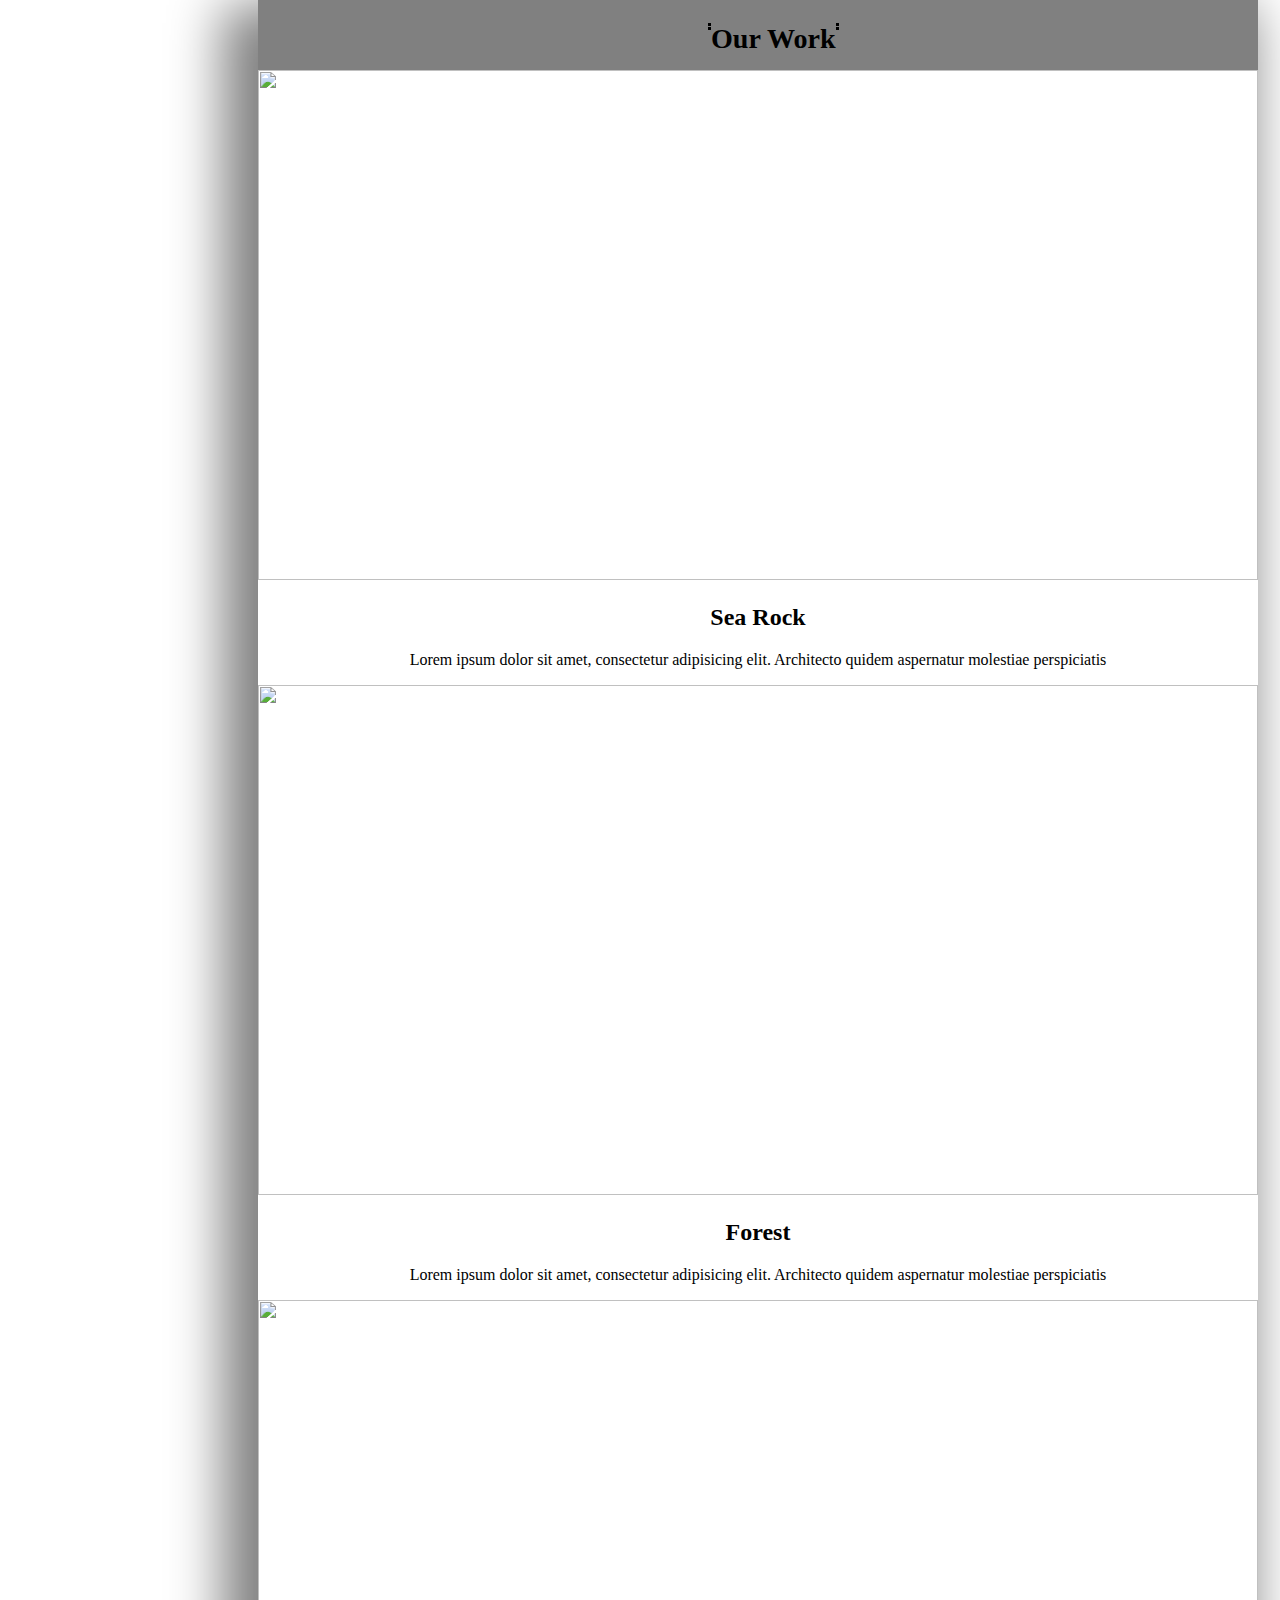
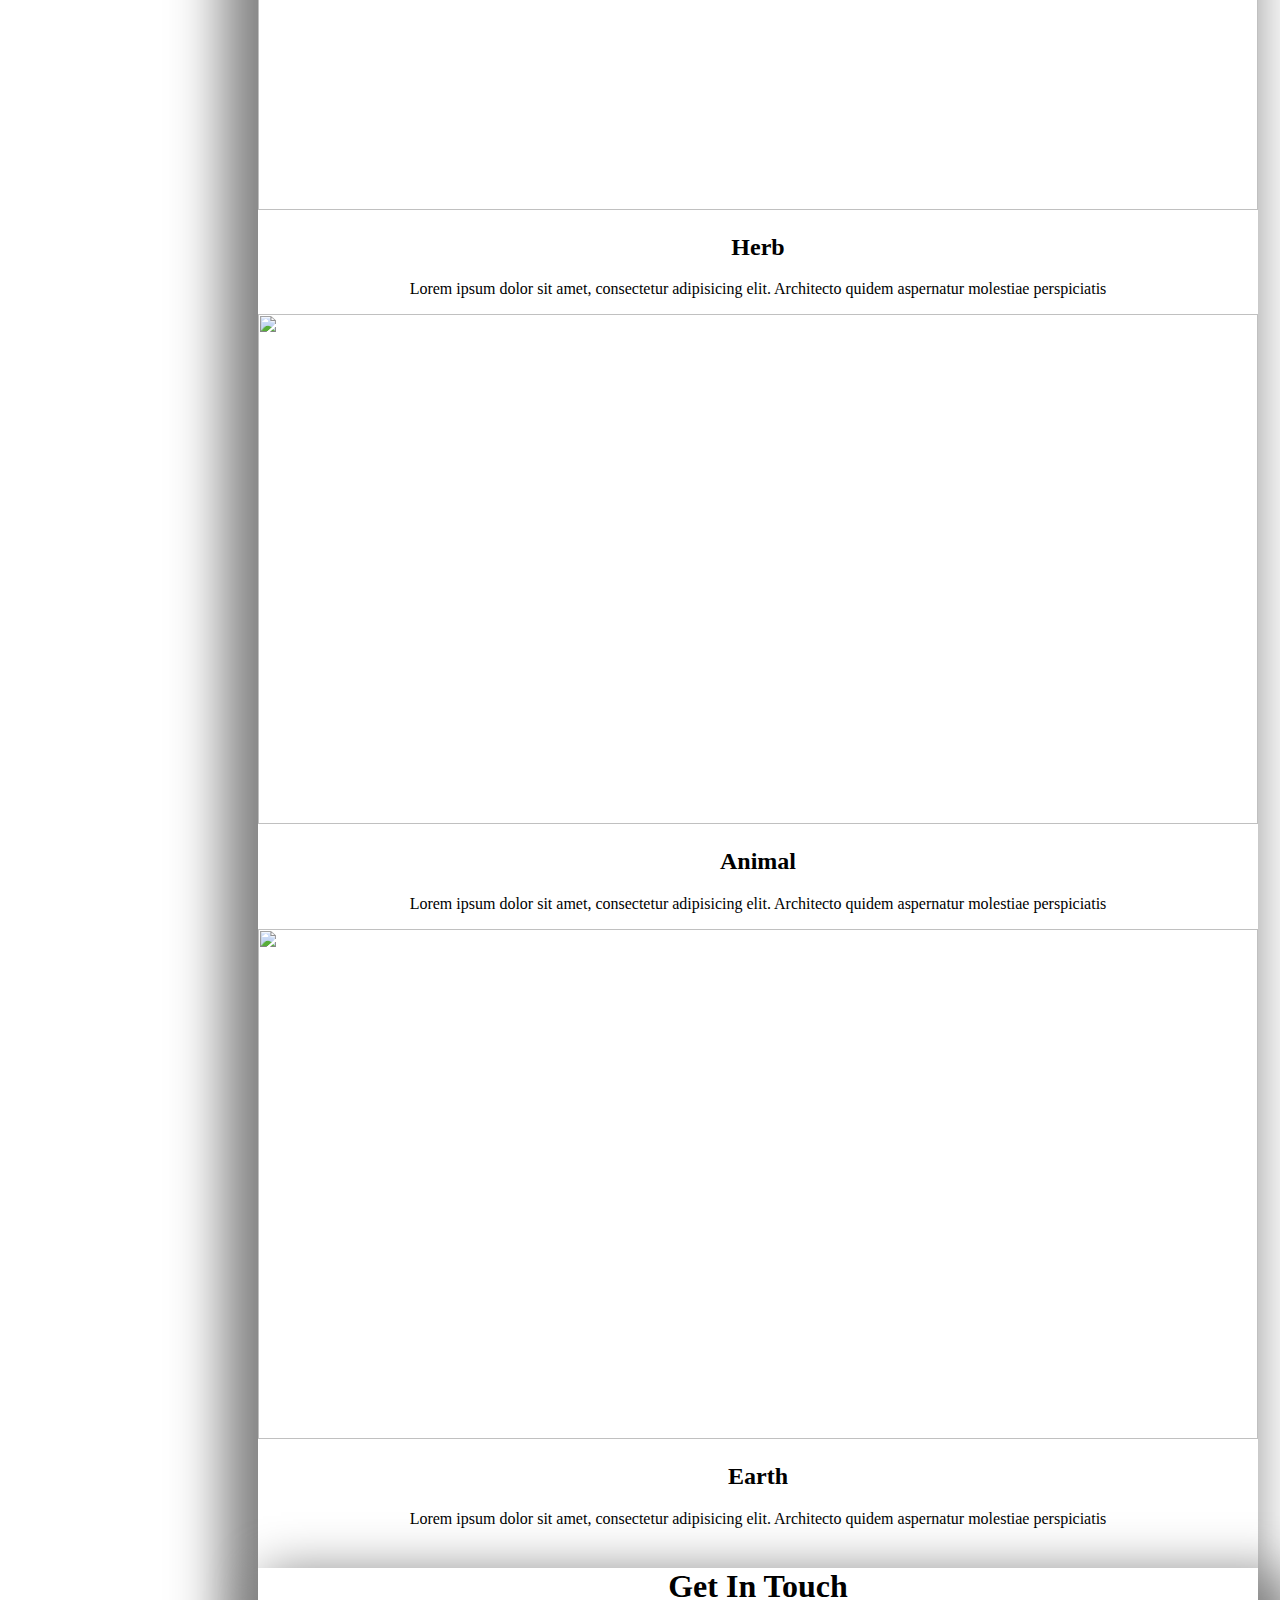
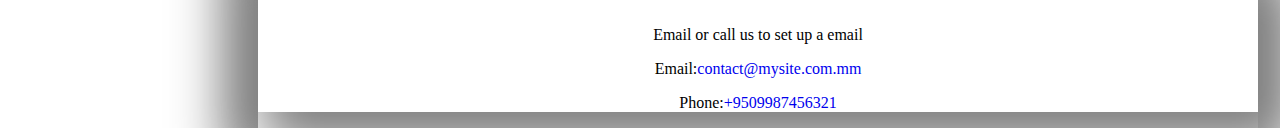
==== index.html @ c9454bfb "Add files via upload" ====
<!DOCTYPE html>
<html>
    <head>
        <meta charset="UTF-8">
        <meta http-equiv="X-UA-Compatible" content="IE=edge">
        <meta name="viewpoint" content="width=device-width, inital-scale =1.0">
        <link rel="stylesheet" href="style2.css">
        <link rel="icon" href="Image/favicon.jfif">
        <title>YCI Photography -View Work</title>
    </head>
    <body>
    <div class="top-container">
           <h3>Our Work</h13>
    </div>
        
        <div class="Image1">
            <img src="Image/photo2.jfif" height="510px" width="1000px" top="50px">
        
        <center><h2>Sea Rock</h2></center>
        
        <center><p>Lorem ipsum dolor sit amet, consectetur adipisicing elit. Architecto quidem aspernatur molestiae perspiciatis</p></center>
    </div>
    <div class="Image2">
            <img src="Image/photo3.jfif" height="510px" width="1000px" top="50px">
            <center><h2>Forest</h2></center>
            <center><p>Lorem ipsum dolor sit amet, consectetur adipisicing elit. Architecto quidem aspernatur molestiae perspiciatis</p></center>
        
    </div>
        <div class="Image3">
            <img src="Image/photo4.jfif" height="510px" width="1000px" top="50px">
        
        <center><h2>Herb</h2></center>
        <center><p>Lorem ipsum dolor sit amet, consectetur adipisicing elit. Architecto quidem aspernatur molestiae perspiciatis</p></center>
    </div>
    <div class="Image4">
            <img src="Image/photo5.jfif" height="510px" width="1000px" top="50px">
   
        <center><h2>Animal<h2></center>
        <center><p>Lorem ipsum dolor sit amet, consectetur adipisicing elit. Architecto quidem aspernatur molestiae perspiciatis</p></center>
    </div>
    <div class="Image5">
            <img src="Image/photo6.jfif" height="510px" width="1000px" top="50px">
        
           <center><h2>Earth<h2></center>
           <center><p>Lorem ipsum dolor sit amet, consectetur adipisicing elit. Architecto quidem aspernatur molestiae perspiciatis</p></center>
    </div> </br>
    </body>
    <div class="bottom-container">
        <center><h1>Get In Touch</h1></center>
     
        <center><p>Email or call us to set up a email</p>
        <p>Email:<a class="btn" href="mailto:name@gmail.com" style="text-decoration: none;">contact@mysite.com.mm</a></p>
        <p>Phone:<a href="+9509987456321" style="text-decoration: none;">+9509987456321</a></p></center>
     </div>
</html>
---- style2.css ----
body{
    box-shadow: 50px 80px 100px black;
    padding: auto;
    margin-top: 0%;
    box-shadow:-20px 20px 50px 15px grey;
    width: 1000px;
    position: absolute; left: 250px; right: 80px;
    
}
.top-container{
    text-align: center;
    justify-content: center;
    color:black;
    font-size: 150%;
    background-color: gray;
    padding: 10px;
    margin-top: 0%;
    height: 50px;
    position: relative; left: 0px; right: 80px;
}

h3{
    border-style: none dotted none dotted ;
    
    position: absolute; bottom: 15px; top: -5px; left: 450px;
}
.Image1{
    box-shadow: rgb(0,1, 0.05);
    align-items: center;
    justify-content: center;
    margin-right: 0%;
    margin-top: -1.6%;
    position: relative; left: 0px; right: 50px; top: 16px; bottom: 40px;

}

.Image2{ 

    align-items: center;
    justify-content: center;
    
    position: relative; left: 0px; right: 50px; top: 16px; bottom: 40px;
}

.Image3{
    align-items: center;
    justify-content: center;
    position: relative; left: 0px; right: 50px; top: 16px; bottom: 40px;
}

.Image4{
    align-items: center;
    justify-content: center;
    position: relative; left: 0px; right: 50px; top: 16px; bottom: 40px;
}


.Image5{
    align-items: center;
    justify-content: center;
    position: relative; left: 0px; right: 50px; top: 16px; bottom: 40px;
}
.text{
    font-size: 150%;
    
}
h2{
    align-items: center;
    justify-content: center;
}
.bottom-container{
    box-shadow:20px 20px 50px 15px grey;
}
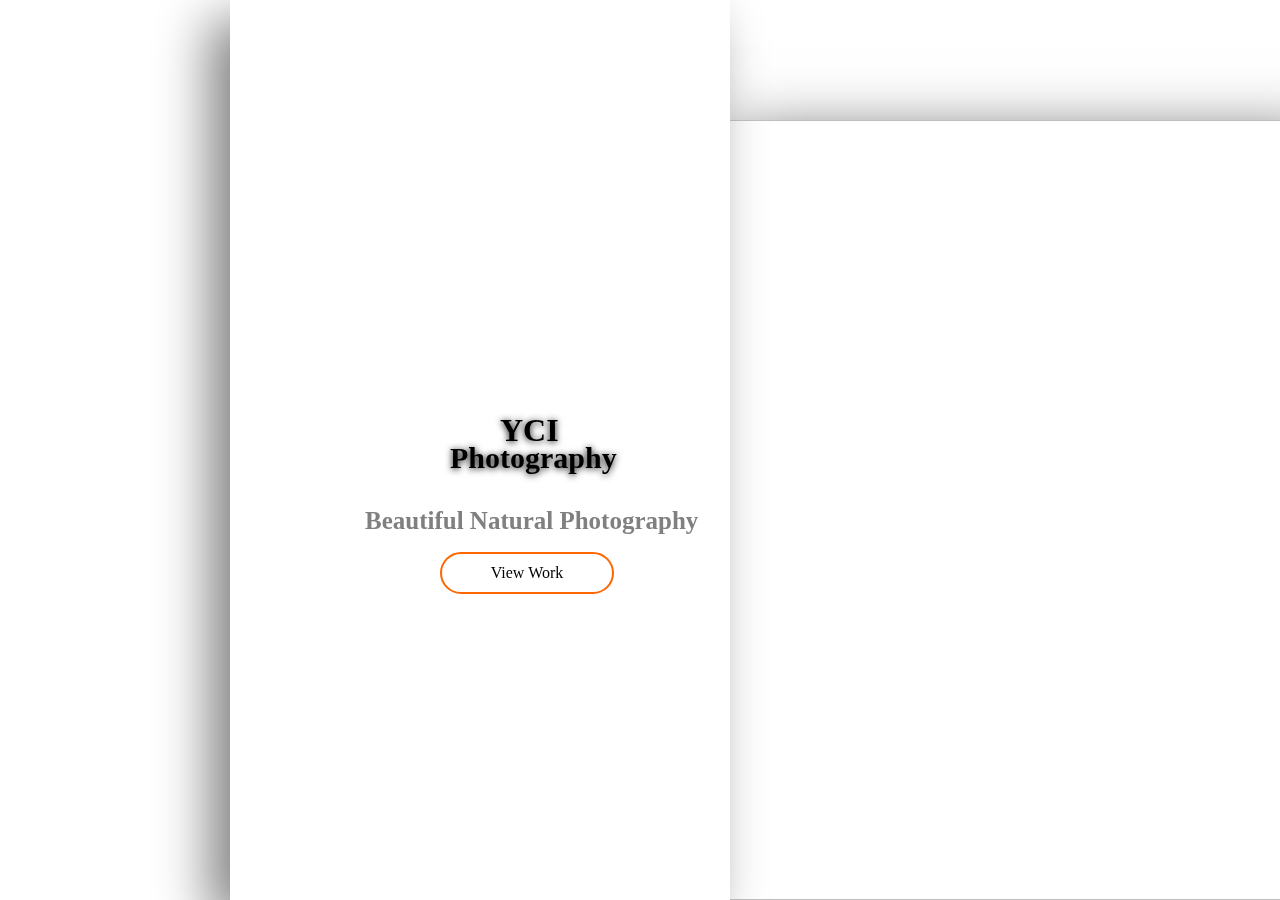
==== commit b9a1d7de: "Add files via upload" ====
--- a/index.html
+++ b/index.html
@@ -1,55 +1,21 @@
 <!DOCTYPE html>
 <html>
-    <head>
-        <meta charset="UTF-8">
-        <meta http-equiv="X-UA-Compatible" content="IE=edge">
-        <meta name="viewpoint" content="width=device-width, inital-scale =1.0">
-        <link rel="stylesheet" href="style2.css">
-        <link rel="icon" href="Image/favicon.jfif">
-        <title>YCI Photography -View Work</title>
-    </head>
-    <body>
-    <div class="top-container">
-           <h3>Our Work</h13>
+   <head>
+      <meta charset="UTF-8">
+      <meta http-equiv="X-UA-Compatible" content="IE=edge">
+      <meta name="viewpoint" content="width=device-width, inital-scale =1.0">
+      <link rel="stylesheet" href="style.css">
+      <link rel="icon" href="Image/favicon.jfif">
+      <title>YCI Photography -Home</title>
+   </head> 
+   <body>
+    <img src="Image/photo1.jfif" height="780px" width="600px" >
+    
+    <div>
+      <h1 >YCI</h1>
+      <h2>Photography</h2>
+      <h3>Beautiful Natural Photography</h3>
+      <a href="view.html"target="blank"><p>View Work</p></a>
     </div>
-        
-        <div class="Image1">
-            <img src="Image/photo2.jfif" height="510px" width="1000px" top="50px">
-        
-        <center><h2>Sea Rock</h2></center>
-        
-        <center><p>Lorem ipsum dolor sit amet, consectetur adipisicing elit. Architecto quidem aspernatur molestiae perspiciatis</p></center>
-    </div>
-    <div class="Image2">
-            <img src="Image/photo3.jfif" height="510px" width="1000px" top="50px">
-            <center><h2>Forest</h2></center>
-            <center><p>Lorem ipsum dolor sit amet, consectetur adipisicing elit. Architecto quidem aspernatur molestiae perspiciatis</p></center>
-        
-    </div>
-        <div class="Image3">
-            <img src="Image/photo4.jfif" height="510px" width="1000px" top="50px">
-        
-        <center><h2>Herb</h2></center>
-        <center><p>Lorem ipsum dolor sit amet, consectetur adipisicing elit. Architecto quidem aspernatur molestiae perspiciatis</p></center>
-    </div>
-    <div class="Image4">
-            <img src="Image/photo5.jfif" height="510px" width="1000px" top="50px">
-   
-        <center><h2>Animal<h2></center>
-        <center><p>Lorem ipsum dolor sit amet, consectetur adipisicing elit. Architecto quidem aspernatur molestiae perspiciatis</p></center>
-    </div>
-    <div class="Image5">
-            <img src="Image/photo6.jfif" height="510px" width="1000px" top="50px">
-        
-           <center><h2>Earth<h2></center>
-           <center><p>Lorem ipsum dolor sit amet, consectetur adipisicing elit. Architecto quidem aspernatur molestiae perspiciatis</p></center>
-    </div> </br>
-    </body>
-    <div class="bottom-container">
-        <center><h1>Get In Touch</h1></center>
-     
-        <center><p>Email or call us to set up a email</p>
-        <p>Email:<a class="btn" href="mailto:name@gmail.com" style="text-decoration: none;">contact@mysite.com.mm</a></p>
-        <p>Phone:<a href="+9509987456321" style="text-decoration: none;">+9509987456321</a></p></center>
-     </div>
+   </body> 
 </html>--- a/style.css
+++ b/style.css
@@ -0,0 +1,67 @@
+
+
+img{
+    box-shadow: 30px 30px 70px black;
+    position: fixed; left: 700px; right: 300px; bottom: -8px;
+    
+    margin-top: -4.5px;
+    margin-bottom: 8.5px;
+    margin-right: 15px;
+}
+ /* .text{ */
+    /* box-shadow: -20px 0px 0px 0px black;
+    position: fixed; left: 300px; right: 800px;
+}  */
+div{
+    /* background-color: white;
+    box-shadow:20px 20px 50px grey */
+    background-color:rgb(255, 255, 255);
+  width:500px;
+  height:900px;
+  margin-top: -4.5px;
+  margin-bottom: 8.5px;
+  margin-right: 15px;
+  position: fixed; left: 230px; right: 290px; bottom: -8px;
+  box-shadow:-20px 20px 50px grey; 
+    
+}
+ h1{
+
+    position: fixed; left: 500px; bottom: 430px;
+    text-shadow: 0px 1px 7px  rgb(0, 0, 0);
+    
+}
+
+h2{
+    font-size: 30px;
+    position: fixed; left: 450px; bottom: 400px;
+    text-shadow: 0px 1px 7px  rgb(0, 0, 0);
+
+}
+
+h3{
+    font-size: 25px;
+    position: fixed; left: 365px; bottom: 340px;
+    color: gray;
+}
+
+p{  
+    
+    position:fixed; left: 440px; bottom: 290px;
+    border: 2px solid rgb(255, 102, 0);
+    border-radius: 40px;
+    padding: 10px;
+    width: 150px;
+    text-align: center;
+    color: black;
+    
+} 
+p:hover{
+    color: white;
+    background-color: black;
+}
+/* hr{
+    background-color: white;
+    border-left-width:350px white;
+    padding: 410px;
+} */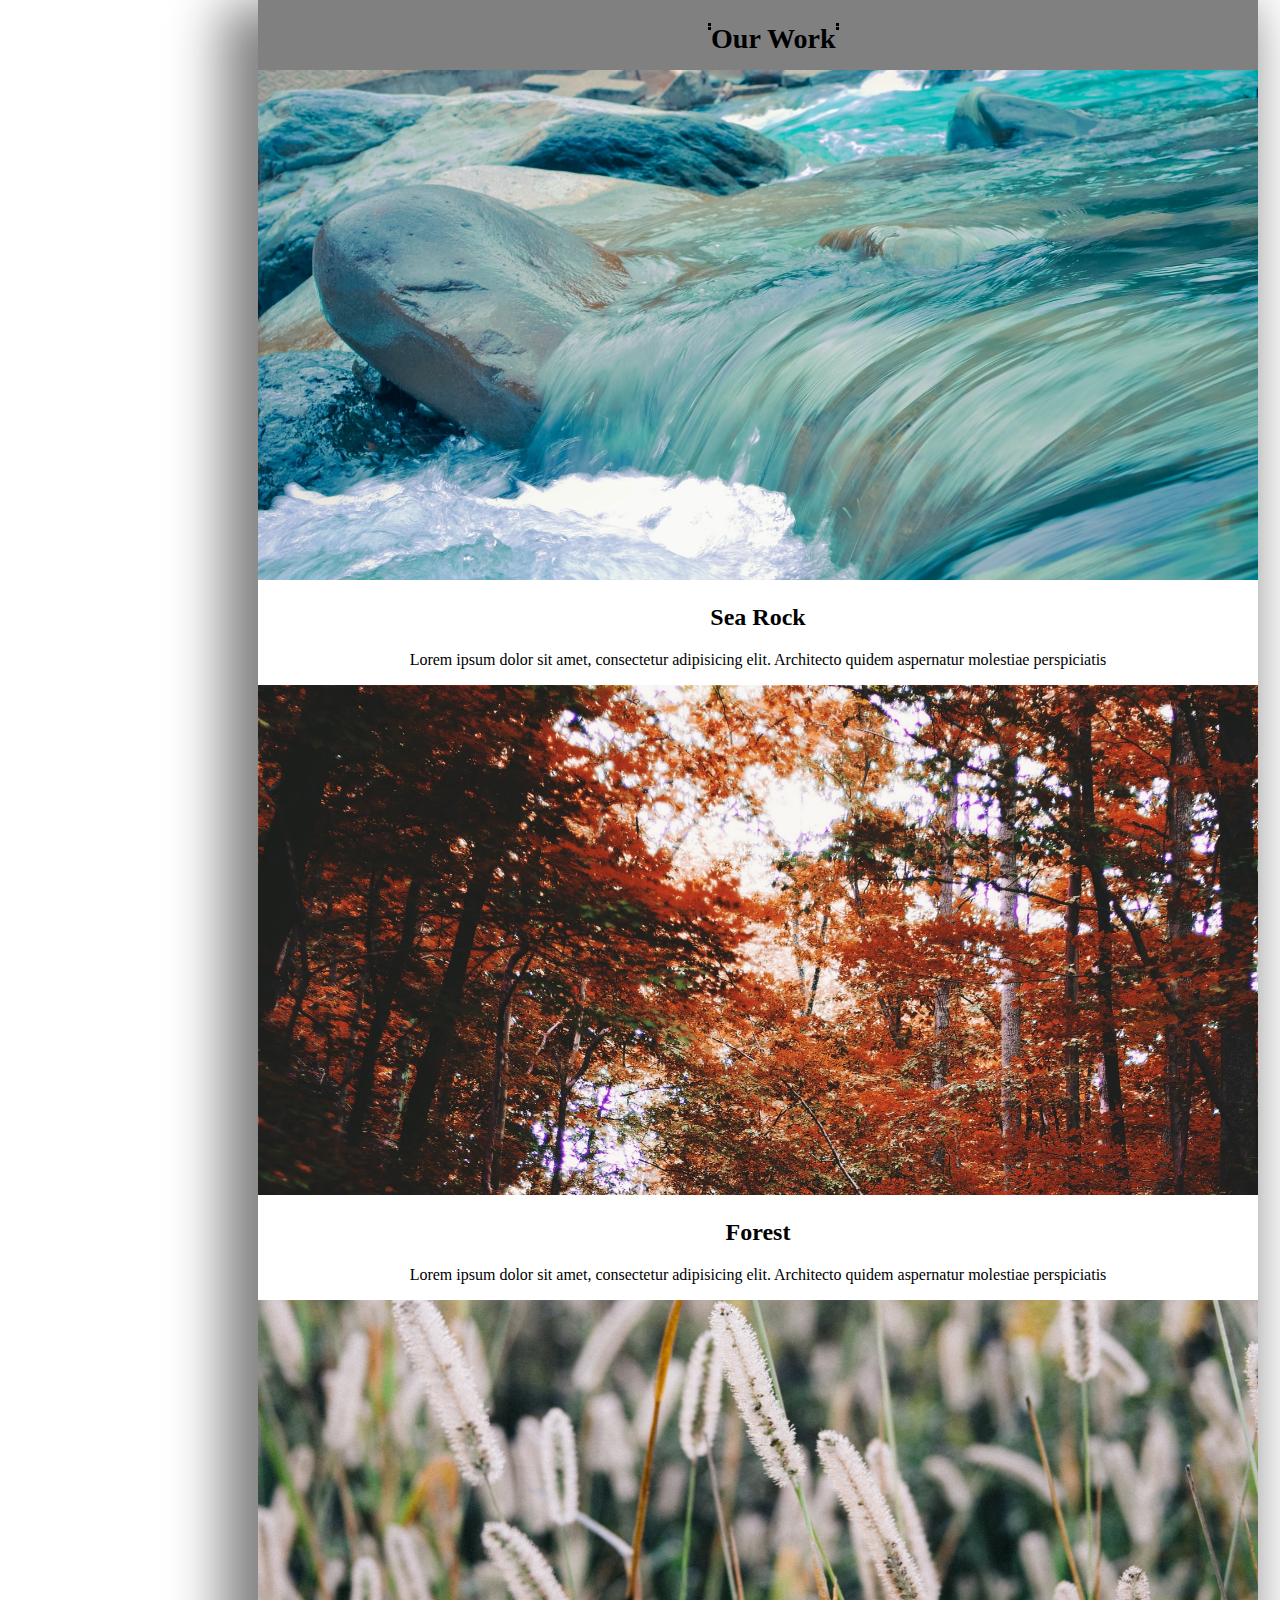
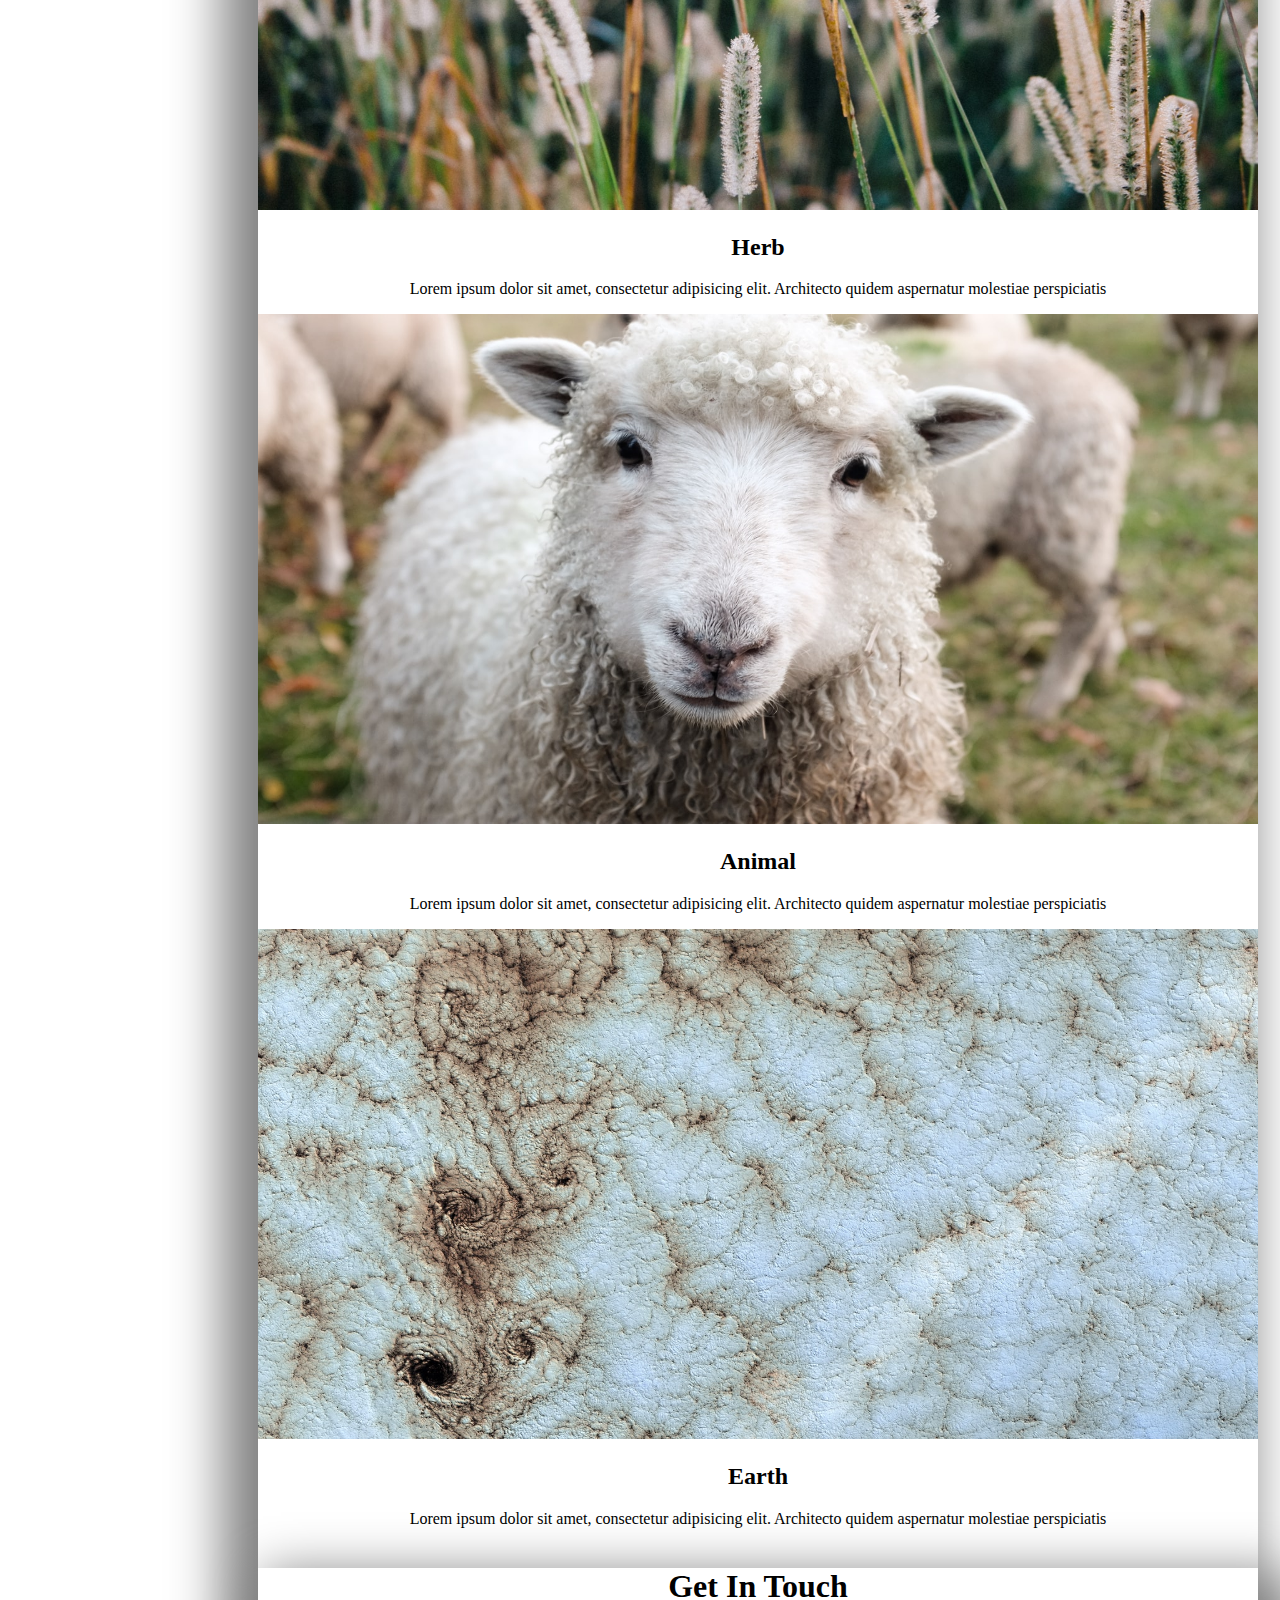
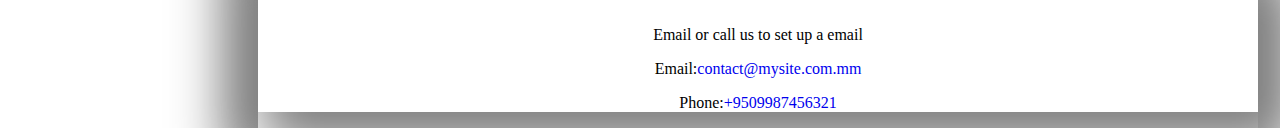
==== commit 7e95c482: "Add files via upload" ====
--- a/index.html
+++ b/index.html
@@ -1,21 +1,55 @@
 <!DOCTYPE html>
 <html>
-   <head>
-      <meta charset="UTF-8">
-      <meta http-equiv="X-UA-Compatible" content="IE=edge">
-      <meta name="viewpoint" content="width=device-width, inital-scale =1.0">
-      <link rel="stylesheet" href="style.css">
-      <link rel="icon" href="Image/favicon.jfif">
-      <title>YCI Photography -Home</title>
-   </head> 
-   <body>
-    <img src="Image/photo1.jfif" height="780px" width="600px" >
-    
-    <div>
-      <h1 >YCI</h1>
-      <h2>Photography</h2>
-      <h3>Beautiful Natural Photography</h3>
-      <a href="view.html"target="blank"><p>View Work</p></a>
+    <head>
+        <meta charset="UTF-8">
+        <meta http-equiv="X-UA-Compatible" content="IE=edge">
+        <meta name="viewpoint" content="width=device-width, inital-scale =1.0">
+        <link rel="stylesheet" href="style2.css">
+        <link rel="icon" href="Image/favicon.jfif">
+        <title>YCI Photography -View Work</title>
+    </head>
+    <body>
+    <div class="top-container">
+           <h3>Our Work</h13>
     </div>
-   </body> 
+        
+        <div class="Image1">
+            <img src="Image/photo2.jfif" height="510px" width="1000px" top="50px">
+        
+        <center><h2>Sea Rock</h2></center>
+        
+        <center><p>Lorem ipsum dolor sit amet, consectetur adipisicing elit. Architecto quidem aspernatur molestiae perspiciatis</p></center>
+    </div>
+    <div class="Image2">
+            <img src="Image/photo3.jfif" height="510px" width="1000px" top="50px">
+            <center><h2>Forest</h2></center>
+            <center><p>Lorem ipsum dolor sit amet, consectetur adipisicing elit. Architecto quidem aspernatur molestiae perspiciatis</p></center>
+        
+    </div>
+        <div class="Image3">
+            <img src="Image/photo4.jfif" height="510px" width="1000px" top="50px">
+        
+        <center><h2>Herb</h2></center>
+        <center><p>Lorem ipsum dolor sit amet, consectetur adipisicing elit. Architecto quidem aspernatur molestiae perspiciatis</p></center>
+    </div>
+    <div class="Image4">
+            <img src="Image/photo5.jfif" height="510px" width="1000px" top="50px">
+   
+        <center><h2>Animal<h2></center>
+        <center><p>Lorem ipsum dolor sit amet, consectetur adipisicing elit. Architecto quidem aspernatur molestiae perspiciatis</p></center>
+    </div>
+    <div class="Image5">
+            <img src="Image/photo6.jfif" height="510px" width="1000px" top="50px">
+        
+           <center><h2>Earth<h2></center>
+           <center><p>Lorem ipsum dolor sit amet, consectetur adipisicing elit. Architecto quidem aspernatur molestiae perspiciatis</p></center>
+    </div> </br>
+    </body>
+    <div class="bottom-container">
+        <center><h1>Get In Touch</h1></center>
+     
+        <center><p>Email or call us to set up a email</p>
+        <p>Email:<a class="btn" href="mailto:name@gmail.com" style="text-decoration: none;">contact@mysite.com.mm</a></p>
+        <p>Phone:<a href="+9509987456321" style="text-decoration: none;">+9509987456321</a></p></center>
+     </div>
 </html>--- a/style2.css
+++ b/style2.css
@@ -0,0 +1,73 @@
+body{
+    box-shadow: 50px 80px 100px black;
+    padding: auto;
+    margin-top: 0%;
+    box-shadow:-20px 20px 50px 15px grey;
+    width: 1000px;
+    position: absolute; left: 250px; right: 80px;
+    
+}
+.top-container{
+    text-align: center;
+    justify-content: center;
+    color:black;
+    font-size: 150%;
+    background-color: gray;
+    padding: 10px;
+    margin-top: 0%;
+    height: 50px;
+    position: relative; left: 0px; right: 80px;
+}
+
+h3{
+    border-style: none dotted none dotted ;
+    
+    position: absolute; bottom: 15px; top: -5px; left: 450px;
+}
+.Image1{
+    box-shadow: rgb(0,1, 0.05);
+    align-items: center;
+    justify-content: center;
+    margin-right: 0%;
+    margin-top: -1.6%;
+    position: relative; left: 0px; right: 50px; top: 16px; bottom: 40px;
+
+}
+
+.Image2{ 
+
+    align-items: center;
+    justify-content: center;
+    
+    position: relative; left: 0px; right: 50px; top: 16px; bottom: 40px;
+}
+
+.Image3{
+    align-items: center;
+    justify-content: center;
+    position: relative; left: 0px; right: 50px; top: 16px; bottom: 40px;
+}
+
+.Image4{
+    align-items: center;
+    justify-content: center;
+    position: relative; left: 0px; right: 50px; top: 16px; bottom: 40px;
+}
+
+
+.Image5{
+    align-items: center;
+    justify-content: center;
+    position: relative; left: 0px; right: 50px; top: 16px; bottom: 40px;
+}
+.text{
+    font-size: 150%;
+    
+}
+h2{
+    align-items: center;
+    justify-content: center;
+}
+.bottom-container{
+    box-shadow:20px 20px 50px 15px grey;
+}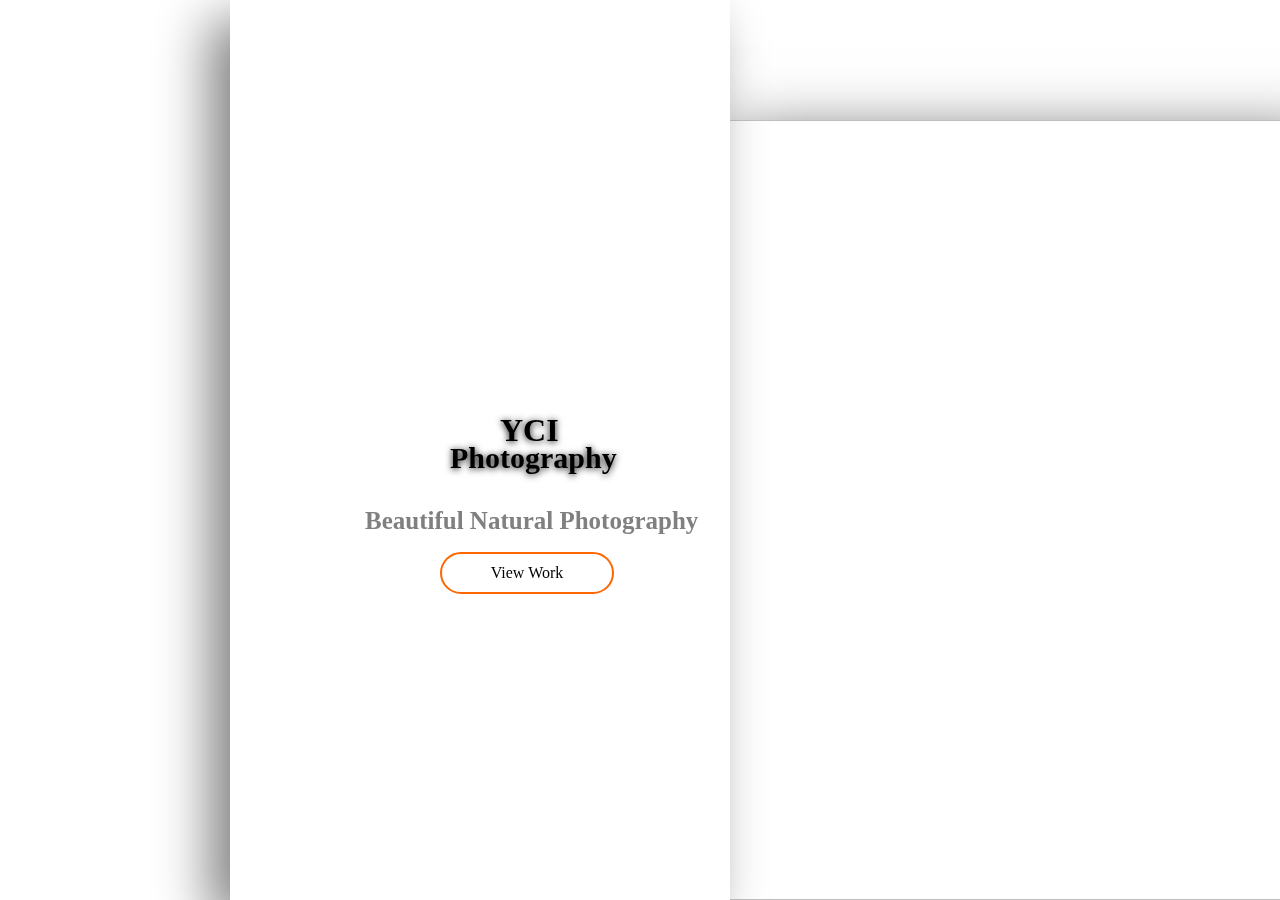
==== commit 5be3f623: "Add files via upload" ====
--- a/index.html
+++ b/index.html
@@ -1,55 +1,21 @@
 <!DOCTYPE html>
 <html>
-    <head>
-        <meta charset="UTF-8">
-        <meta http-equiv="X-UA-Compatible" content="IE=edge">
-        <meta name="viewpoint" content="width=device-width, inital-scale =1.0">
-        <link rel="stylesheet" href="style2.css">
-        <link rel="icon" href="Image/favicon.jfif">
-        <title>YCI Photography -View Work</title>
-    </head>
-    <body>
-    <div class="top-container">
-           <h3>Our Work</h13>
+   <head>
+      <meta charset="UTF-8">
+      <meta http-equiv="X-UA-Compatible" content="IE=edge">
+      <meta name="viewpoint" content="width=device-width, inital-scale =1.0">
+      <link rel="stylesheet" href="style.css">
+      <link rel="icon" href="Image/favicon.jfif">
+      <title>YCI Photography -Home</title>
+   </head> 
+   <body>
+    <img src="Image/photo1.jfif" height="780px" width="600px" >
+    
+    <div>
+      <h1 >YCI</h1>
+      <h2>Photography</h2>
+      <h3>Beautiful Natural Photography</h3>
+      <a href="view.html"target="blank"><p>View Work</p></a>
     </div>
-        
-        <div class="Image1">
-            <img src="Image/photo2.jfif" height="510px" width="1000px" top="50px">
-        
-        <center><h2>Sea Rock</h2></center>
-        
-        <center><p>Lorem ipsum dolor sit amet, consectetur adipisicing elit. Architecto quidem aspernatur molestiae perspiciatis</p></center>
-    </div>
-    <div class="Image2">
-            <img src="Image/photo3.jfif" height="510px" width="1000px" top="50px">
-            <center><h2>Forest</h2></center>
-            <center><p>Lorem ipsum dolor sit amet, consectetur adipisicing elit. Architecto quidem aspernatur molestiae perspiciatis</p></center>
-        
-    </div>
-        <div class="Image3">
-            <img src="Image/photo4.jfif" height="510px" width="1000px" top="50px">
-        
-        <center><h2>Herb</h2></center>
-        <center><p>Lorem ipsum dolor sit amet, consectetur adipisicing elit. Architecto quidem aspernatur molestiae perspiciatis</p></center>
-    </div>
-    <div class="Image4">
-            <img src="Image/photo5.jfif" height="510px" width="1000px" top="50px">
-   
-        <center><h2>Animal<h2></center>
-        <center><p>Lorem ipsum dolor sit amet, consectetur adipisicing elit. Architecto quidem aspernatur molestiae perspiciatis</p></center>
-    </div>
-    <div class="Image5">
-            <img src="Image/photo6.jfif" height="510px" width="1000px" top="50px">
-        
-           <center><h2>Earth<h2></center>
-           <center><p>Lorem ipsum dolor sit amet, consectetur adipisicing elit. Architecto quidem aspernatur molestiae perspiciatis</p></center>
-    </div> </br>
-    </body>
-    <div class="bottom-container">
-        <center><h1>Get In Touch</h1></center>
-     
-        <center><p>Email or call us to set up a email</p>
-        <p>Email:<a class="btn" href="mailto:name@gmail.com" style="text-decoration: none;">contact@mysite.com.mm</a></p>
-        <p>Phone:<a href="+9509987456321" style="text-decoration: none;">+9509987456321</a></p></center>
-     </div>
+   </body> 
 </html>--- a/style.css
+++ b/style.css
@@ -0,0 +1,67 @@
+
+
+img{
+    box-shadow: 30px 30px 70px black;
+    position: fixed; left: 700px; right: 300px; bottom: -8px;
+    
+    margin-top: -4.5px;
+    margin-bottom: 8.5px;
+    margin-right: 15px;
+}
+ /* .text{ */
+    /* box-shadow: -20px 0px 0px 0px black;
+    position: fixed; left: 300px; right: 800px;
+}  */
+div{
+    /* background-color: white;
+    box-shadow:20px 20px 50px grey */
+    background-color:rgb(255, 255, 255);
+  width:500px;
+  height:900px;
+  margin-top: -4.5px;
+  margin-bottom: 8.5px;
+  margin-right: 15px;
+  position: fixed; left: 230px; right: 290px; bottom: -8px;
+  box-shadow:-20px 20px 50px grey; 
+    
+}
+ h1{
+
+    position: fixed; left: 500px; bottom: 430px;
+    text-shadow: 0px 1px 7px  rgb(0, 0, 0);
+    
+}
+
+h2{
+    font-size: 30px;
+    position: fixed; left: 450px; bottom: 400px;
+    text-shadow: 0px 1px 7px  rgb(0, 0, 0);
+
+}
+
+h3{
+    font-size: 25px;
+    position: fixed; left: 365px; bottom: 340px;
+    color: gray;
+}
+
+p{  
+    
+    position:fixed; left: 440px; bottom: 290px;
+    border: 2px solid rgb(255, 102, 0);
+    border-radius: 40px;
+    padding: 10px;
+    width: 150px;
+    text-align: center;
+    color: black;
+    
+} 
+p:hover{
+    color: white;
+    background-color: black;
+}
+/* hr{
+    background-color: white;
+    border-left-width:350px white;
+    padding: 410px;
+} */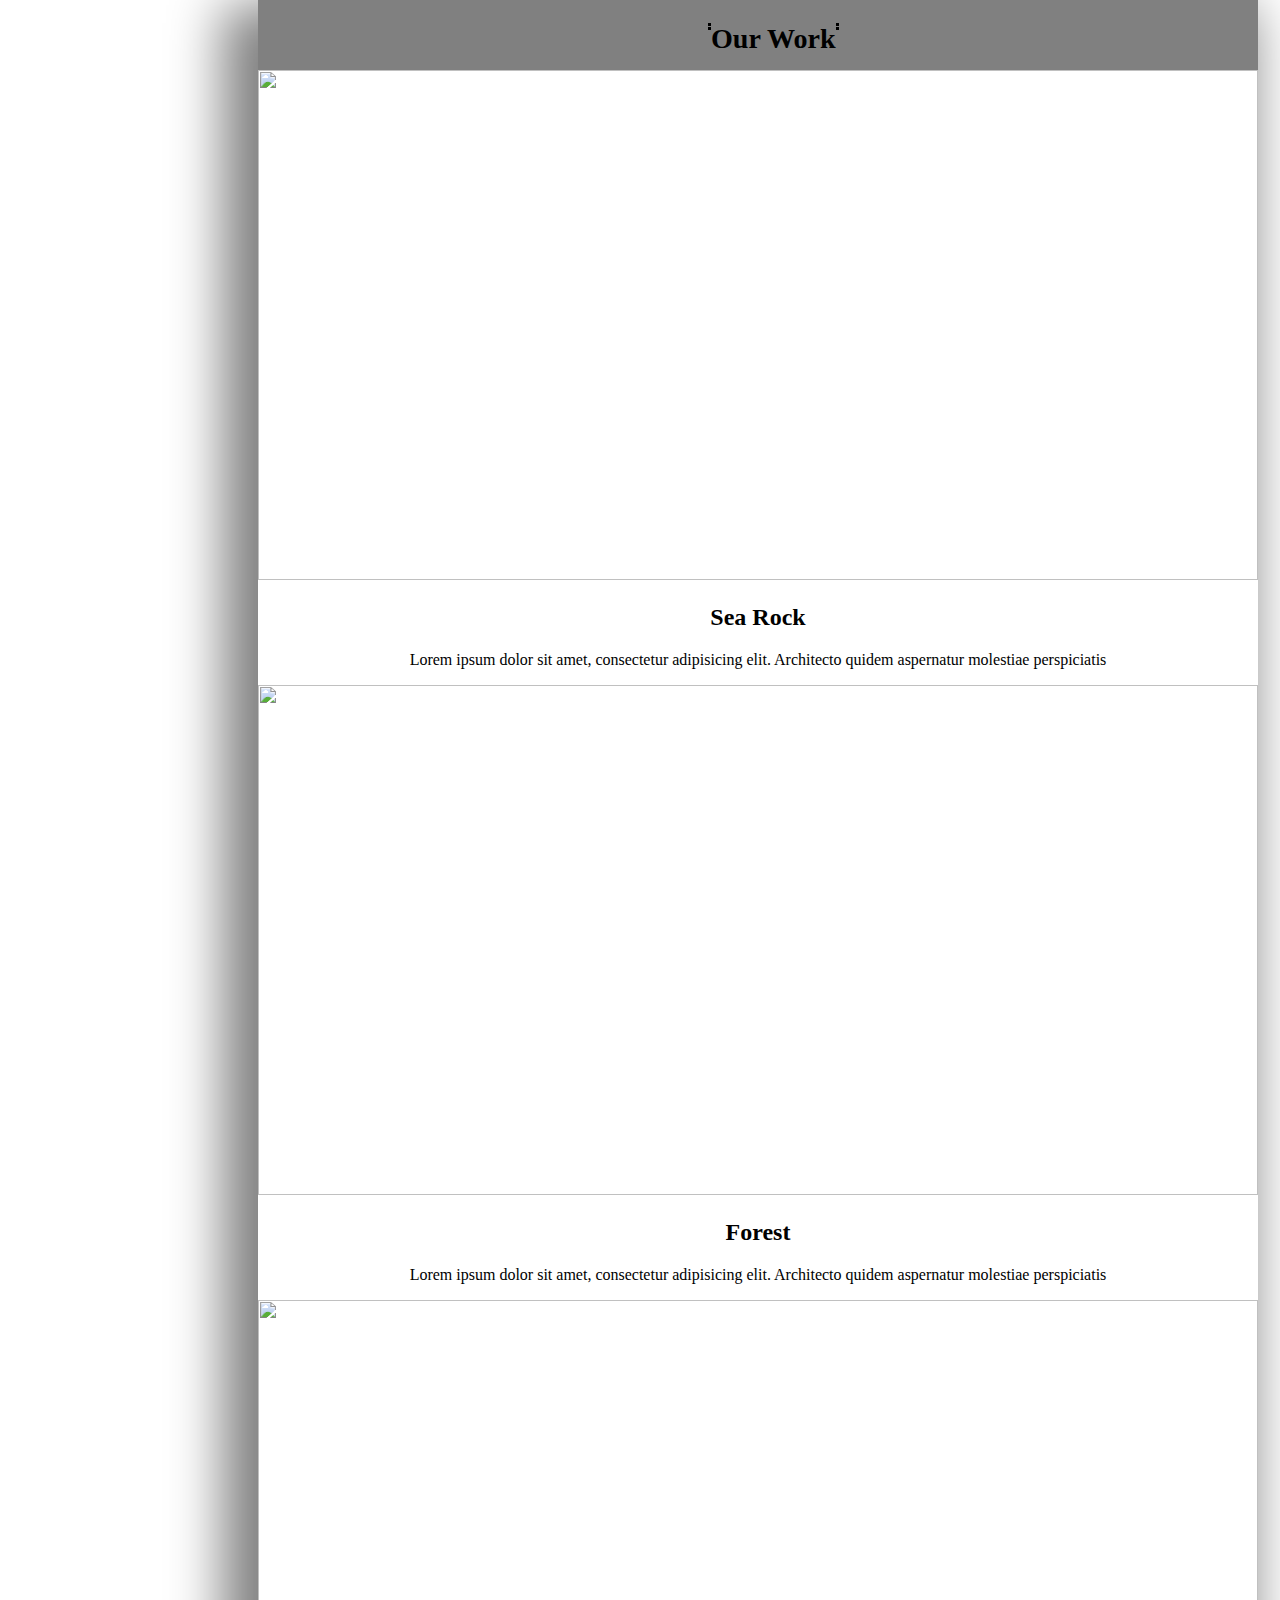
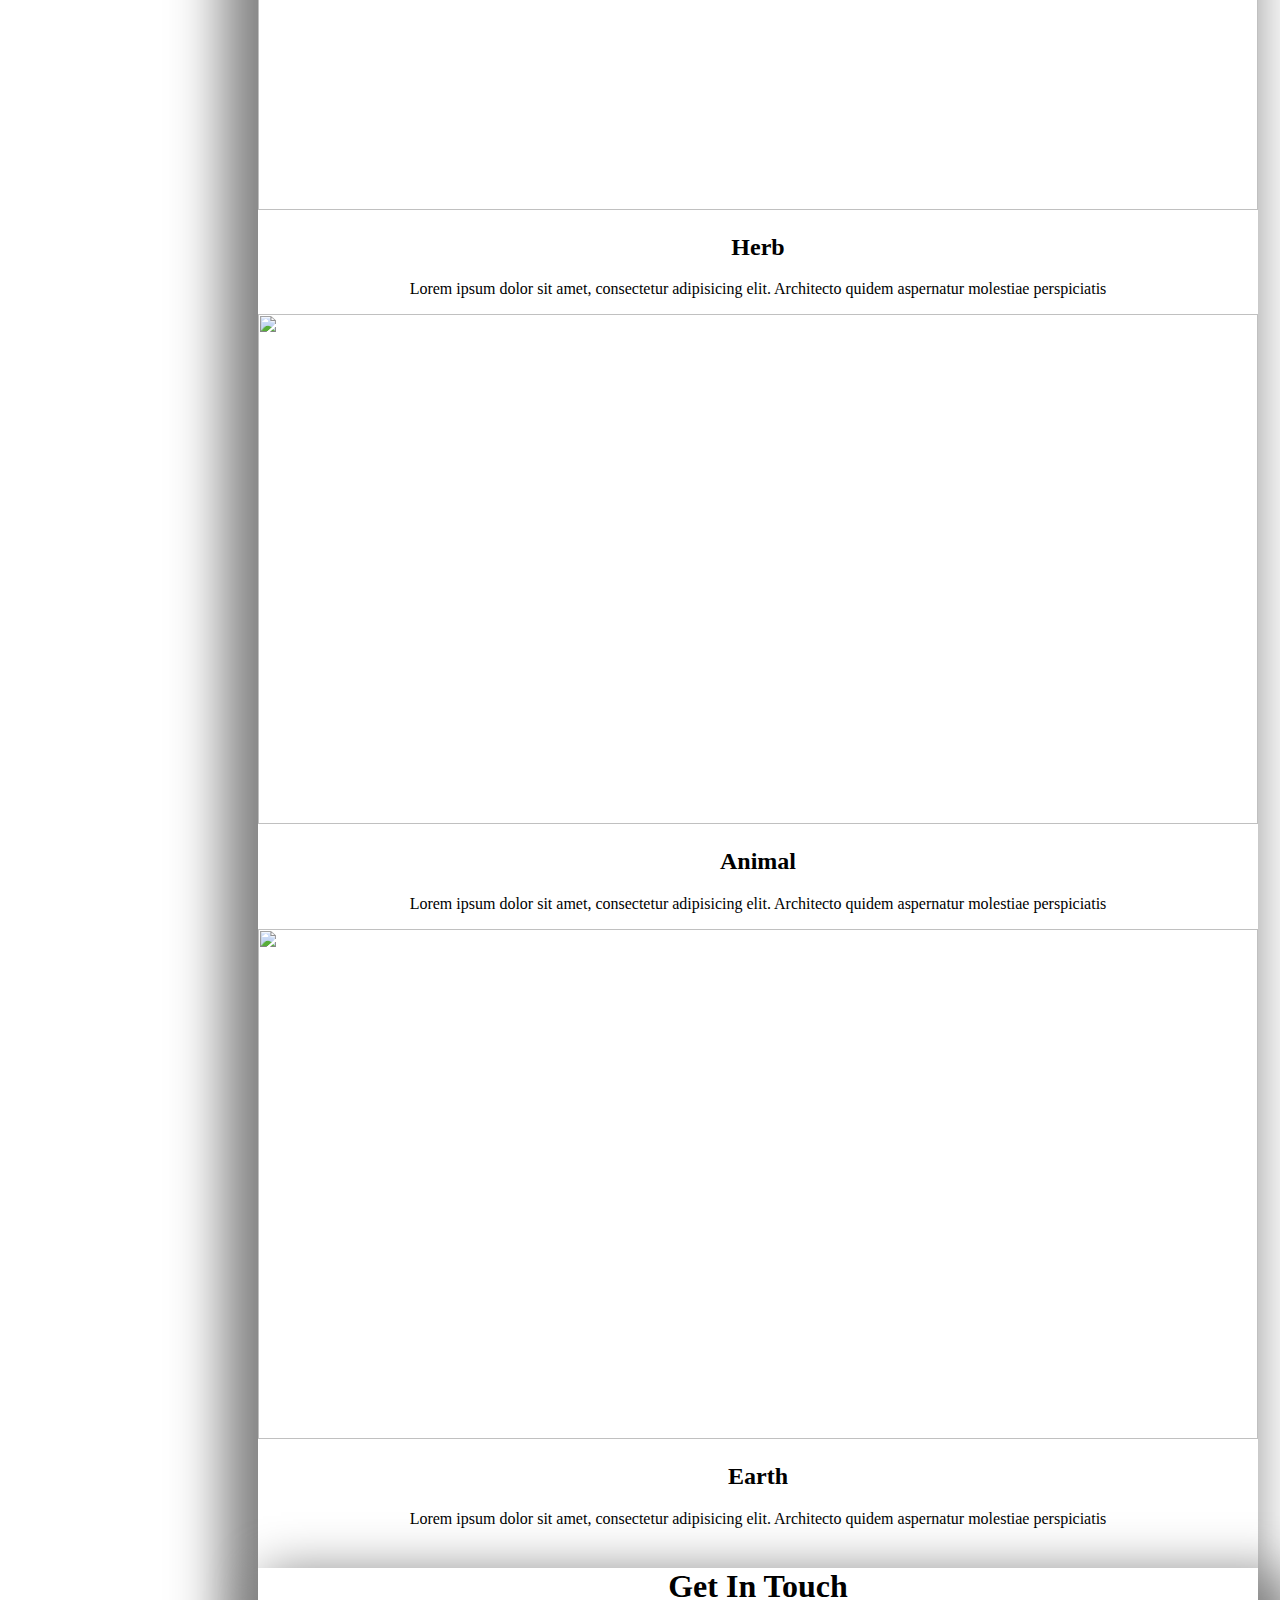
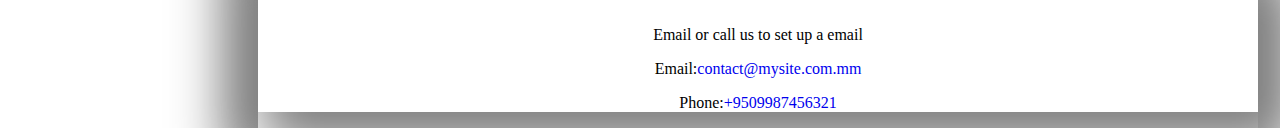
==== commit b9a1b093: "Add files via upload" ====
--- a/index.html
+++ b/index.html
@@ -1,21 +1,55 @@
 <!DOCTYPE html>
 <html>
-   <head>
-      <meta charset="UTF-8">
-      <meta http-equiv="X-UA-Compatible" content="IE=edge">
-      <meta name="viewpoint" content="width=device-width, inital-scale =1.0">
-      <link rel="stylesheet" href="style.css">
-      <link rel="icon" href="Image/favicon.jfif">
-      <title>YCI Photography -Home</title>
-   </head> 
-   <body>
-    <img src="Image/photo1.jfif" height="780px" width="600px" >
-    
-    <div>
-      <h1 >YCI</h1>
-      <h2>Photography</h2>
-      <h3>Beautiful Natural Photography</h3>
-      <a href="view.html"target="blank"><p>View Work</p></a>
+    <head>
+        <meta charset="UTF-8">
+        <meta http-equiv="X-UA-Compatible" content="IE=edge">
+        <meta name="viewpoint" content="width=device-width, inital-scale =1.0">
+        <link rel="stylesheet" href="style2.css">
+        <link rel="icon" href="Image/favicon.jfif">
+        <title>YCI Photography -View Work</title>
+    </head>
+    <body>
+    <div class="top-container">
+           <h3>Our Work</h13>
     </div>
-   </body> 
+        
+        <div class="Image1">
+            <img src="Image/photo2.jfif" height="510px" width="1000px" top="50px">
+        
+        <center><h2>Sea Rock</h2></center>
+        
+        <center><p>Lorem ipsum dolor sit amet, consectetur adipisicing elit. Architecto quidem aspernatur molestiae perspiciatis</p></center>
+    </div>
+    <div class="Image2">
+            <img src="Image/photo3.jfif" height="510px" width="1000px" top="50px">
+            <center><h2>Forest</h2></center>
+            <center><p>Lorem ipsum dolor sit amet, consectetur adipisicing elit. Architecto quidem aspernatur molestiae perspiciatis</p></center>
+        
+    </div>
+        <div class="Image3">
+            <img src="Image/photo4.jfif" height="510px" width="1000px" top="50px">
+        
+        <center><h2>Herb</h2></center>
+        <center><p>Lorem ipsum dolor sit amet, consectetur adipisicing elit. Architecto quidem aspernatur molestiae perspiciatis</p></center>
+    </div>
+    <div class="Image4">
+            <img src="Image/photo5.jfif" height="510px" width="1000px" top="50px">
+   
+        <center><h2>Animal<h2></center>
+        <center><p>Lorem ipsum dolor sit amet, consectetur adipisicing elit. Architecto quidem aspernatur molestiae perspiciatis</p></center>
+    </div>
+    <div class="Image5">
+            <img src="Image/photo6.jfif" height="510px" width="1000px" top="50px">
+        
+           <center><h2>Earth<h2></center>
+           <center><p>Lorem ipsum dolor sit amet, consectetur adipisicing elit. Architecto quidem aspernatur molestiae perspiciatis</p></center>
+    </div> </br>
+    </body>
+    <div class="bottom-container">
+        <center><h1>Get In Touch</h1></center>
+     
+        <center><p>Email or call us to set up a email</p>
+        <p>Email:<a class="btn" href="mailto:name@gmail.com" style="text-decoration: none;">contact@mysite.com.mm</a></p>
+        <p>Phone:<a href="+9509987456321" style="text-decoration: none;">+9509987456321</a></p></center>
+     </div>
 </html>--- a/style2.css
+++ b/style2.css
@@ -0,0 +1,73 @@
+body{
+    box-shadow: 50px 80px 100px black;
+    padding: auto;
+    margin-top: 0%;
+    box-shadow:-20px 20px 50px 15px grey;
+    width: 1000px;
+    position: absolute; left: 250px; right: 80px;
+    
+}
+.top-container{
+    text-align: center;
+    justify-content: center;
+    color:black;
+    font-size: 150%;
+    background-color: gray;
+    padding: 10px;
+    margin-top: 0%;
+    height: 50px;
+    position: relative; left: 0px; right: 80px;
+}
+
+h3{
+    border-style: none dotted none dotted ;
+    
+    position: absolute; bottom: 15px; top: -5px; left: 450px;
+}
+.Image1{
+    box-shadow: rgb(0,1, 0.05);
+    align-items: center;
+    justify-content: center;
+    margin-right: 0%;
+    margin-top: -1.6%;
+    position: relative; left: 0px; right: 50px; top: 16px; bottom: 40px;
+
+}
+
+.Image2{ 
+
+    align-items: center;
+    justify-content: center;
+    
+    position: relative; left: 0px; right: 50px; top: 16px; bottom: 40px;
+}
+
+.Image3{
+    align-items: center;
+    justify-content: center;
+    position: relative; left: 0px; right: 50px; top: 16px; bottom: 40px;
+}
+
+.Image4{
+    align-items: center;
+    justify-content: center;
+    position: relative; left: 0px; right: 50px; top: 16px; bottom: 40px;
+}
+
+
+.Image5{
+    align-items: center;
+    justify-content: center;
+    position: relative; left: 0px; right: 50px; top: 16px; bottom: 40px;
+}
+.text{
+    font-size: 150%;
+    
+}
+h2{
+    align-items: center;
+    justify-content: center;
+}
+.bottom-container{
+    box-shadow:20px 20px 50px 15px grey;
+}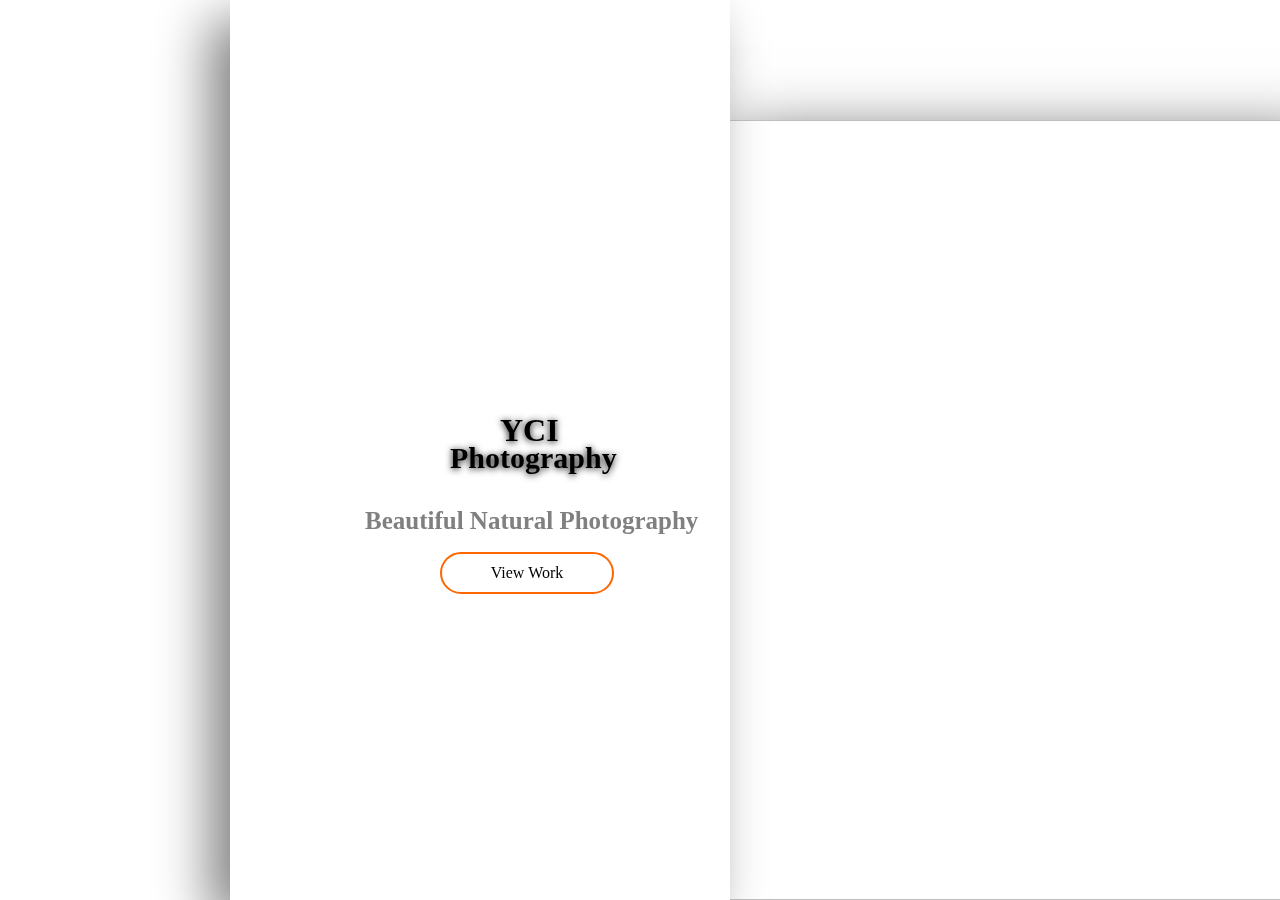
==== commit 87b9e4a8: "Add files via upload" ====
--- a/index.html
+++ b/index.html
@@ -1,55 +1,21 @@
 <!DOCTYPE html>
 <html>
-    <head>
-        <meta charset="UTF-8">
-        <meta http-equiv="X-UA-Compatible" content="IE=edge">
-        <meta name="viewpoint" content="width=device-width, inital-scale =1.0">
-        <link rel="stylesheet" href="style2.css">
-        <link rel="icon" href="Image/favicon.jfif">
-        <title>YCI Photography -View Work</title>
-    </head>
-    <body>
-    <div class="top-container">
-           <h3>Our Work</h13>
+   <head>
+      <meta charset="UTF-8">
+      <meta http-equiv="X-UA-Compatible" content="IE=edge">
+      <meta name="viewpoint" content="width=device-width, inital-scale =1.0">
+      <link rel="stylesheet" href="style.css">
+      <link rel="icon" href="Image/favicon.jfif">
+      <title>YCI Photography -Home</title>
+   </head> 
+   <body>
+    <img src="Image/photo1.jfif" height="780px" width="600px" >
+    
+    <div>
+      <h1 >YCI</h1>
+      <h2>Photography</h2>
+      <h3>Beautiful Natural Photography</h3>
+      <a href="view.html"target="blank"><p>View Work</p></a>
     </div>
-        
-        <div class="Image1">
-            <img src="Image/photo2.jfif" height="510px" width="1000px" top="50px">
-        
-        <center><h2>Sea Rock</h2></center>
-        
-        <center><p>Lorem ipsum dolor sit amet, consectetur adipisicing elit. Architecto quidem aspernatur molestiae perspiciatis</p></center>
-    </div>
-    <div class="Image2">
-            <img src="Image/photo3.jfif" height="510px" width="1000px" top="50px">
-            <center><h2>Forest</h2></center>
-            <center><p>Lorem ipsum dolor sit amet, consectetur adipisicing elit. Architecto quidem aspernatur molestiae perspiciatis</p></center>
-        
-    </div>
-        <div class="Image3">
-            <img src="Image/photo4.jfif" height="510px" width="1000px" top="50px">
-        
-        <center><h2>Herb</h2></center>
-        <center><p>Lorem ipsum dolor sit amet, consectetur adipisicing elit. Architecto quidem aspernatur molestiae perspiciatis</p></center>
-    </div>
-    <div class="Image4">
-            <img src="Image/photo5.jfif" height="510px" width="1000px" top="50px">
-   
-        <center><h2>Animal<h2></center>
-        <center><p>Lorem ipsum dolor sit amet, consectetur adipisicing elit. Architecto quidem aspernatur molestiae perspiciatis</p></center>
-    </div>
-    <div class="Image5">
-            <img src="Image/photo6.jfif" height="510px" width="1000px" top="50px">
-        
-           <center><h2>Earth<h2></center>
-           <center><p>Lorem ipsum dolor sit amet, consectetur adipisicing elit. Architecto quidem aspernatur molestiae perspiciatis</p></center>
-    </div> </br>
-    </body>
-    <div class="bottom-container">
-        <center><h1>Get In Touch</h1></center>
-     
-        <center><p>Email or call us to set up a email</p>
-        <p>Email:<a class="btn" href="mailto:name@gmail.com" style="text-decoration: none;">contact@mysite.com.mm</a></p>
-        <p>Phone:<a href="+9509987456321" style="text-decoration: none;">+9509987456321</a></p></center>
-     </div>
+   </body> 
 </html>--- a/style.css
+++ b/style.css
@@ -0,0 +1,67 @@
+
+
+img{
+    box-shadow: 30px 30px 70px black;
+    position: fixed; left: 700px; right: 300px; bottom: -8px;
+    
+    margin-top: -4.5px;
+    margin-bottom: 8.5px;
+    margin-right: 15px;
+}
+ /* .text{ */
+    /* box-shadow: -20px 0px 0px 0px black;
+    position: fixed; left: 300px; right: 800px;
+}  */
+div{
+    /* background-color: white;
+    box-shadow:20px 20px 50px grey */
+    background-color:rgb(255, 255, 255);
+  width:500px;
+  height:900px;
+  margin-top: -4.5px;
+  margin-bottom: 8.5px;
+  margin-right: 15px;
+  position: fixed; left: 230px; right: 290px; bottom: -8px;
+  box-shadow:-20px 20px 50px grey; 
+    
+}
+ h1{
+
+    position: fixed; left: 500px; bottom: 430px;
+    text-shadow: 0px 1px 7px  rgb(0, 0, 0);
+    
+}
+
+h2{
+    font-size: 30px;
+    position: fixed; left: 450px; bottom: 400px;
+    text-shadow: 0px 1px 7px  rgb(0, 0, 0);
+
+}
+
+h3{
+    font-size: 25px;
+    position: fixed; left: 365px; bottom: 340px;
+    color: gray;
+}
+
+p{  
+    
+    position:fixed; left: 440px; bottom: 290px;
+    border: 2px solid rgb(255, 102, 0);
+    border-radius: 40px;
+    padding: 10px;
+    width: 150px;
+    text-align: center;
+    color: black;
+    
+} 
+p:hover{
+    color: white;
+    background-color: black;
+}
+/* hr{
+    background-color: white;
+    border-left-width:350px white;
+    padding: 410px;
+} */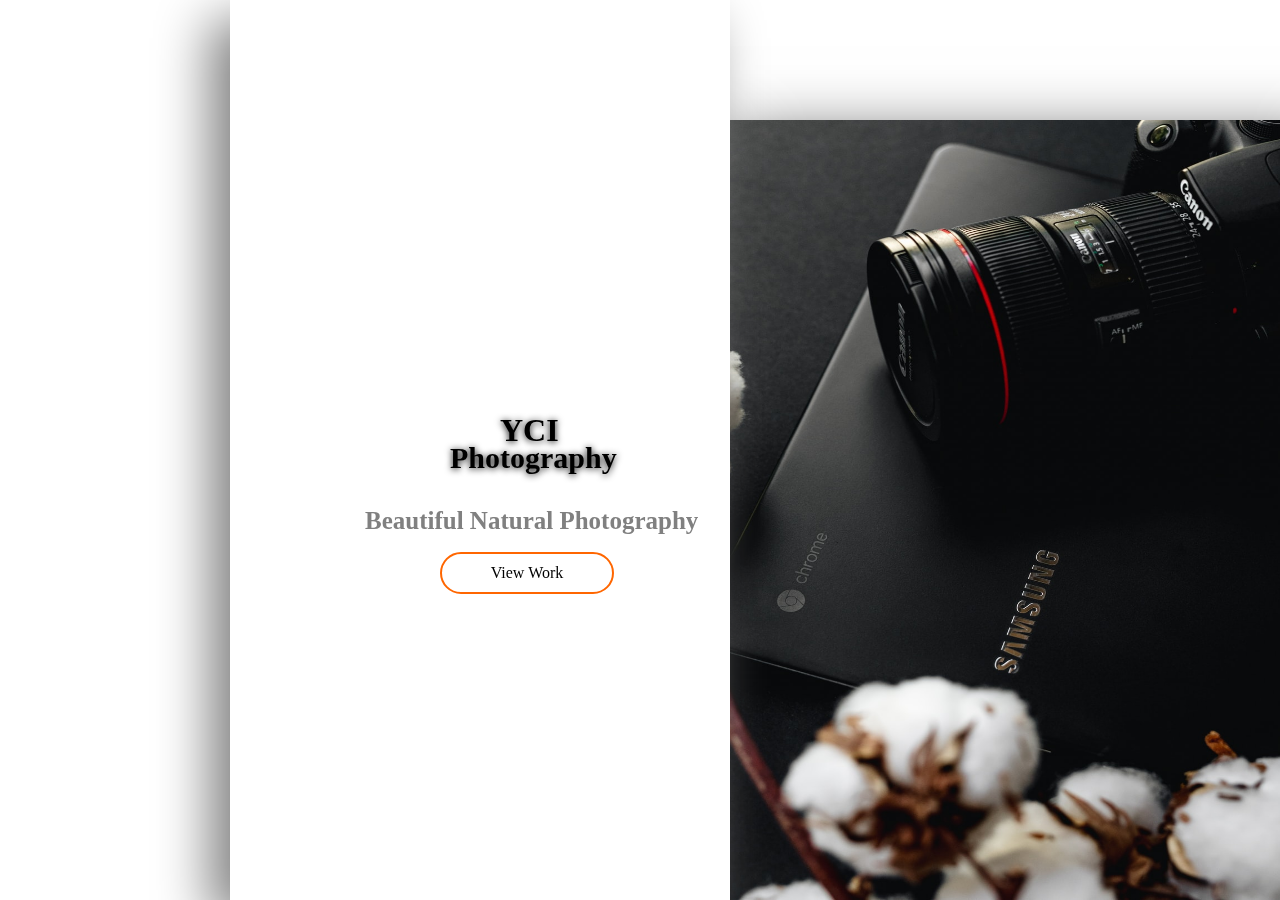
==== commit 7f703056: "Add files via upload" ====
--- a/index.html
+++ b/index.html
@@ -15,7 +15,7 @@
       <h1 >YCI</h1>
       <h2>Photography</h2>
       <h3>Beautiful Natural Photography</h3>
-      <a href="view.html"target="blank"><p>View Work</p></a>
+      <a href="assignment.html"target="blank"><p>View Work</p></a>
     </div>
    </body> 
 </html>